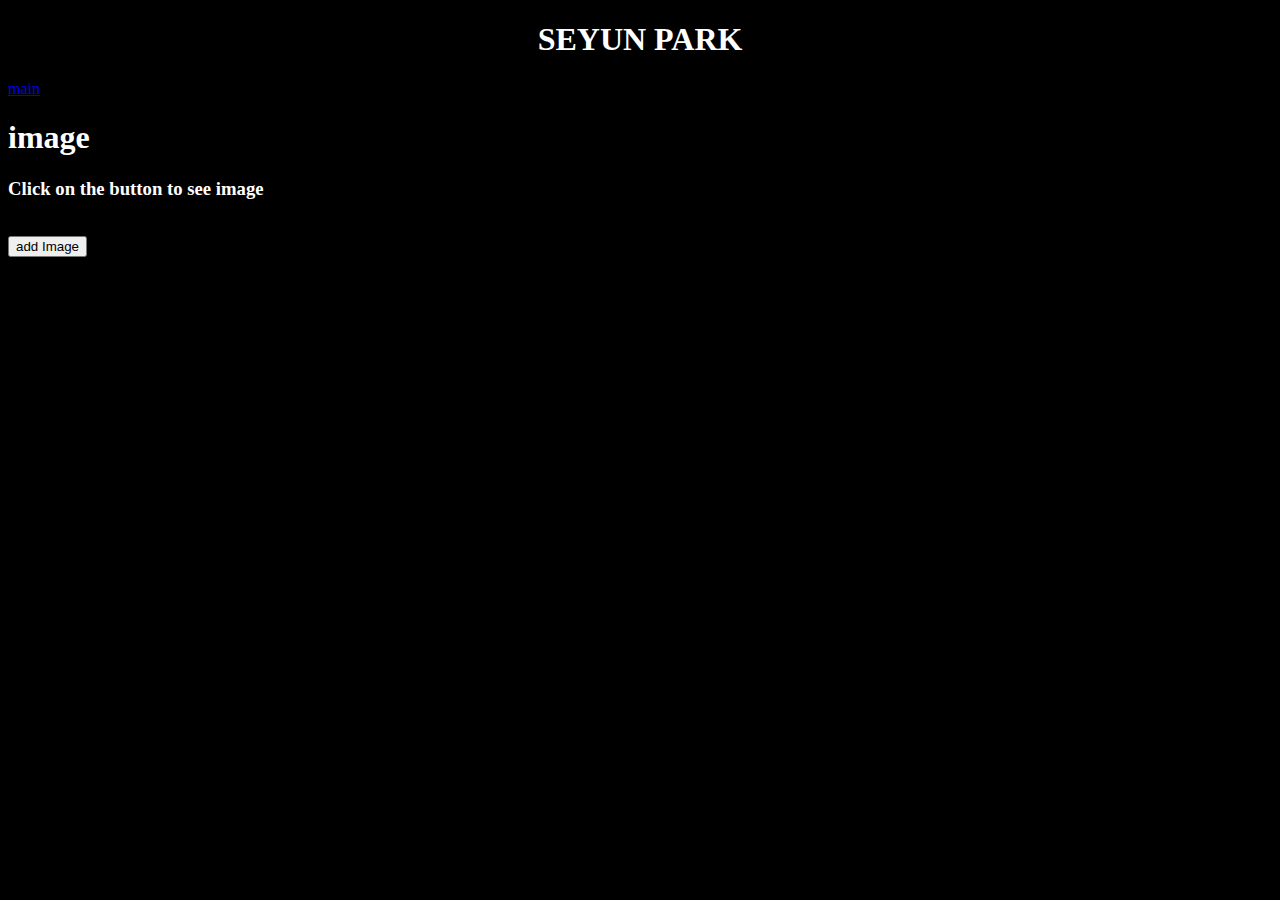
==== index.html @ 5bd7e9fb "javascript hw" ====
<!--A code comment!-->
<!DOCTYPE html>
<html lang="en">
	<head>
	<!--google tag (gtag.js)-->
<script async src="https://www.googletagmanager.com/gtag/js?id=G-LHCJQSRXJB">
</script>
<script>
	window.dataLayer = window.dataLayer || [];   
	function gtag(){dataLayer.push(arguments);}   
	gtag('js', new Date());   
	
	gtag('config', 'G-LHCJQSRXJB'); 
</script>
<link href="css/mycss.css" type="text/css" rel="stylesheet" />
<script type="text/javascript" src="Javascript/myjavascript.js"></script>
		<meta charset="UTF-8">
		<meta name="description" content="photography for begginers">
		<meta name="keywords" content="photography, photographer, art, begginers">	
		<title>Gallery</title>
	</head>
	<body>
		<h1 class="maintitle">SEYUN PARK</h1>
		<div="mainmenus">
		<div class="box1"><a href="index.html">main</a></div>
	<div id="imageshow">
        <h1>image</h1>
        <h3>Click on the button to see image</h3>
        <!-- img element without src attribute -->
        <img div id="mydiv100"/>
    </div>
    <button type="button" onclick="show()" id="btnID">
        add Image
    </button>


</body>
 
</html>
---- css/mycss.css ----
body{
    background-color: black;
	color:white;
    font-family: copperplate;
}

.maintitle {
    position: relative;
    animation: slider 2s ease-out;
    text-align: center;
    color: white;
}
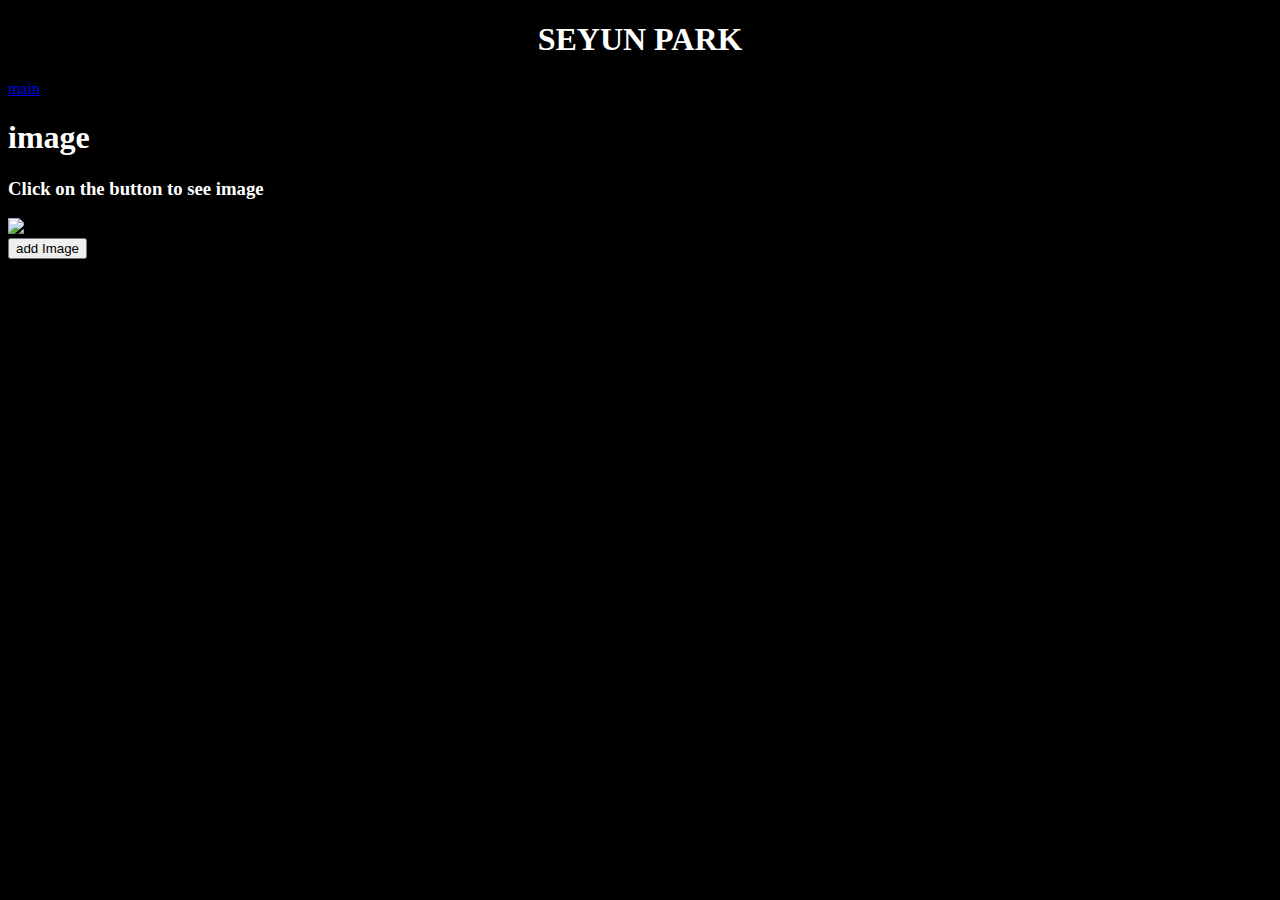
==== commit 69436339: "javascript hw valodator checked" ====
--- a/index.html
+++ b/index.html
@@ -1,10 +1,10 @@
 <!--A code comment!-->
 <!DOCTYPE html>
 <html lang="en">
-	<head>
+<head>
 	<!--google tag (gtag.js)-->
-<script async src="https://www.googletagmanager.com/gtag/js?id=G-LHCJQSRXJB">
-</script>
+	<script async src="https://www.googletagmanager.com/gtag/js?id=G-LHCJQSRXJB">
+	</script>
 <script>
 	window.dataLayer = window.dataLayer || [];   
 	function gtag(){dataLayer.push(arguments);}   
@@ -12,29 +12,28 @@
 	
 	gtag('config', 'G-LHCJQSRXJB'); 
 </script>
-<link href="css/mycss.css" type="text/css" rel="stylesheet" />
-<script type="text/javascript" src="Javascript/myjavascript.js"></script>
-		<meta charset="UTF-8">
-		<meta name="description" content="photography for begginers">
-		<meta name="keywords" content="photography, photographer, art, begginers">	
-		<title>Gallery</title>
-	</head>
-	<body>
+	<link href="css/mycss.css" type="text/css" rel="stylesheet">
+		<script src="Javascript/myjavascript.js"></script>
+			<meta charset="UTF-8">
+			<meta name="description" content="photography for begginers">
+			<meta name="keywords" content="photography, photographer, art, begginers">	
+			<title>Gallery</title>
+</head>
+
+<body>
 		<h1 class="maintitle">SEYUN PARK</h1>
-		<div="mainmenus">
-		<div class="box1"><a href="index.html">main</a></div>
-	<div id="imageshow">
-        <h1>image</h1>
-        <h3>Click on the button to see image</h3>
-        <!-- img element without src attribute -->
-        <img div id="mydiv100"/>
-    </div>
+			<div class="nav">
+			<div class="box1"><a href="index.html">main</a></div>
+			</div>
+		<div id="imageshow">
+			<h1>image</h1>
+			<h3>Click on the button to see image</h3>
+    <!-- img element without src attribute -->
+        <img id="mydiv100" alt=" " src=".">
+		</div>
     <button type="button" onclick="show()" id="btnID">
         add Image
     </button>
-
-
 </body>
- 
 </html>
 
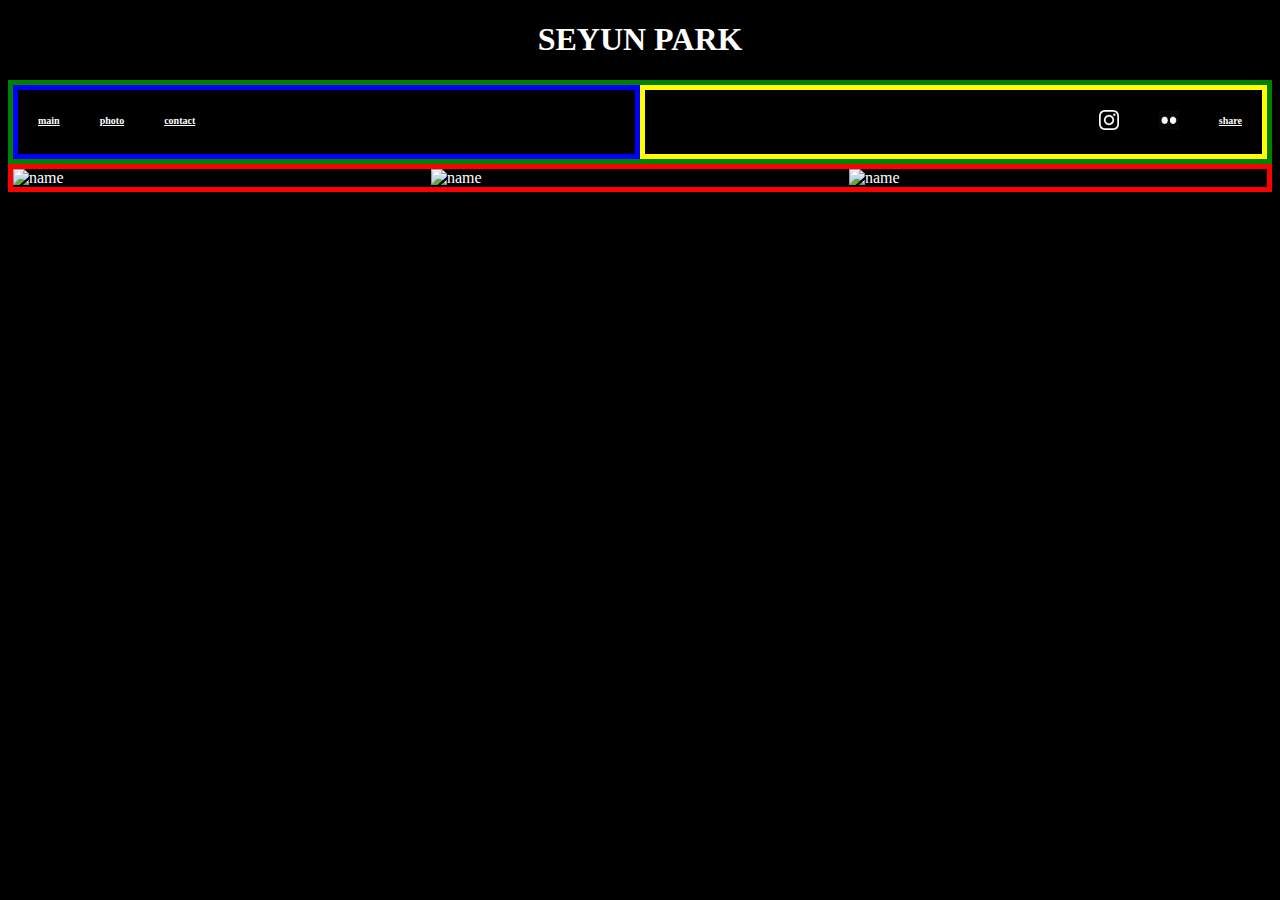
==== commit 130c544b: "main page edited" ====
--- a/index.html
+++ b/index.html
@@ -21,19 +21,28 @@
 </head>
 
 <body>
-		<h1 class="maintitle">SEYUN PARK</h1>
-			<div class="nav">
+	<h1 class="maintitle">SEYUN PARK</h1>
+	<div class="titlebar">
+		<div class="nav">
 			<div class="box1"><a href="index.html">main</a></div>
-			</div>
-		<div id="imageshow">
-			<h1>image</h1>
-			<h3>Click on the button to see image</h3>
-    <!-- img element without src attribute -->
-        <img id="mydiv100" alt=" " src=".">
+			<div class="box2"><a href="index.html">photo</a></div>
+			<div class="box3"><a href="index.html">contact</a></div>
 		</div>
-    <button type="button" onclick="show()" id="btnID">
-        add Image
-    </button>
+		<div class="socialmedia">
+			<div class="instagram"><a href="https://instagram.com/seyun_p.ics?igshid=MTk0NTkyODZkYg=="><img src="images/instagramicon.jpg" alt="instagram" style="width:20px;height:20px;"></a></div>
+			<div class="more"><a href=""><img src="images/shareicon.jpg" alt="more" style="width:20px;height:20px;"></a></div>
+			<div class="box4"><a href="index.html">share</a></div>
+		</div>
+	</div>
+			
+		<div id="preview">
+<!-- img element without src attribute -->
+		<div class="preview1"><img src="images/king.JPG" alt="name" class="align-left medium"></div>
+		<div class="preview3"><img src="images/berry.JPG" alt="name" class="align-center"></div>
+		<div class="preview5"><img src="images/idea.JPG" alt="name" class="align-right medium"></div>
+<!--add slide buttons-->
+		</div>
+
 </body>
 </html>
 
--- a/css/mycss.css
+++ b/css/mycss.css
@@ -4,9 +4,94 @@
     font-family: copperplate;
 }
 
+body{
+font-family: Georgia, "Times New Roman", serif;
+color: white;}
+
+#preview{
+display:grid;
+grid-template-columns:1fr 1fr 1fr;
+border: 5px solid red;}
+
+img.align-right	{
+width:100%;
+height:auto;}
+
+img.align-left{
+width:100%;
+height:auto;}
+
+img.align-center{
+width:100%;
+height:auto;}
+
+
 .maintitle {
     position: relative;
     animation: slider 2s ease-out;
     text-align: center;
     color: white;
-}+}
+
+@keyframes slider {
+    0% {    
+        opacity: 0;
+        left: -700px;
+    }
+    100% {
+        opacity: 1;
+        left: 0;
+    }
+}
+
+a{
+color: white;
+font-size:10px;
+font-weight:bold;}
+
+a:active{
+color: white;}
+
+.titlebar{
+display: flex;
+border:5px solid green;}
+
+.nav{
+display:flex;
+justify-content:left;
+flex:1;
+border:5px solid blue;}
+
+.socialmedia{
+display:flex;
+justify-content:right;
+flex:1;
+border: 5px solid yellow;}
+
+.box1{
+padding:10px;
+margin:10px;}
+
+.box2{
+padding:10px;
+margin:10px;}
+
+.box3{
+padding:10px;
+margin:10px;}
+
+.empty{
+padding:10px;
+margin:10px;}
+
+.instagram{
+padding:10px;
+margin:10px;}
+
+.more{
+padding:10px;
+margin:10px;}
+
+.box4{
+padding:10px;
+margin:10px;}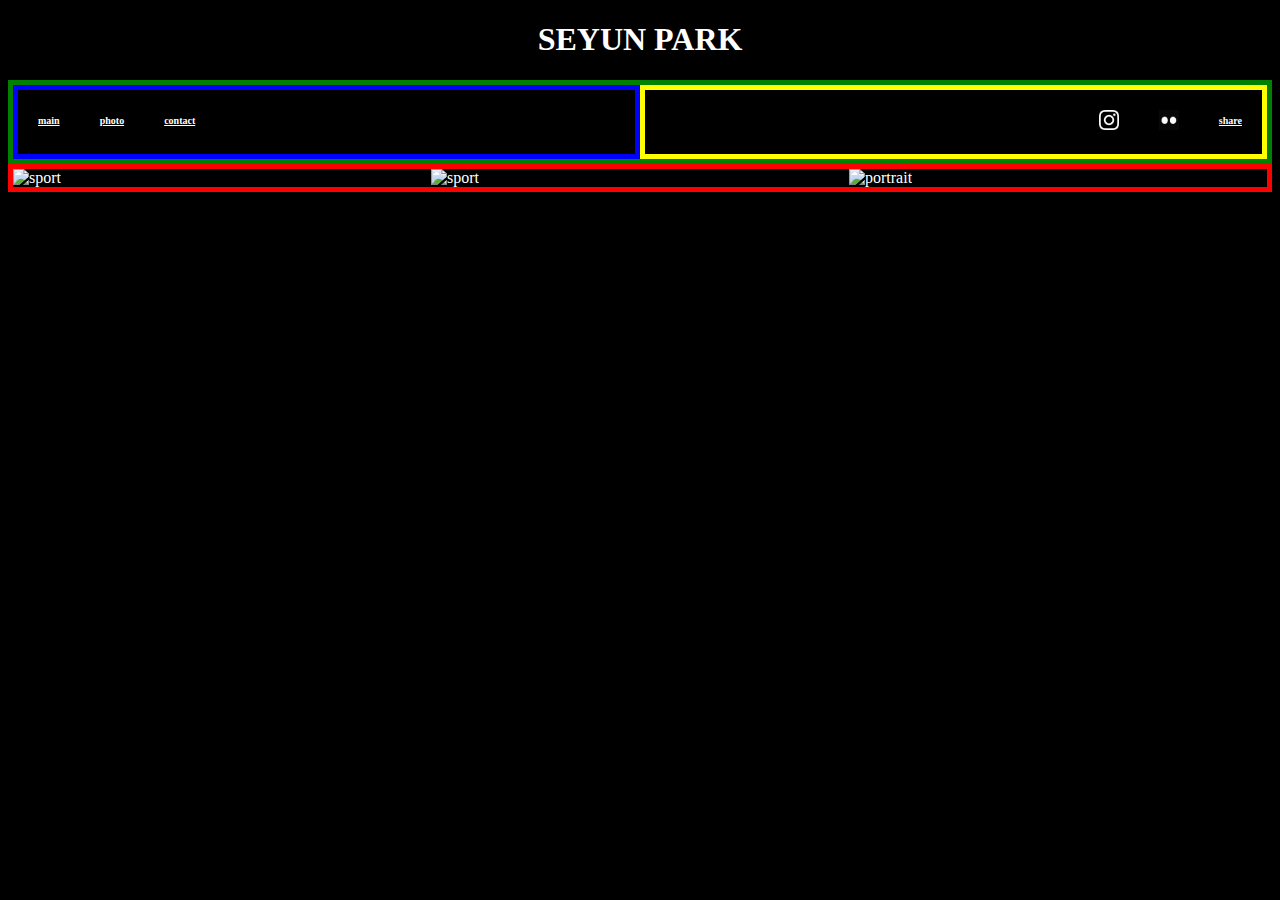
==== commit de3763d5: "edited contact" ====
--- a/index.html
+++ b/index.html
@@ -25,21 +25,21 @@
 	<div class="titlebar">
 		<div class="nav">
 			<div class="box1"><a href="index.html">main</a></div>
-			<div class="box2"><a href="index.html">photo</a></div>
-			<div class="box3"><a href="index.html">contact</a></div>
+			<div class="box2"><a href="html/gallery.html">photo</a></div>
+			<div class="box3"><a href="html/contact.html">contact</a></div>
 		</div>
 		<div class="socialmedia">
 			<div class="instagram"><a href="https://instagram.com/seyun_p.ics?igshid=MTk0NTkyODZkYg=="><img src="images/instagramicon.jpg" alt="instagram" style="width:20px;height:20px;"></a></div>
-			<div class="more"><a href=""><img src="images/shareicon.jpg" alt="more" style="width:20px;height:20px;"></a></div>
+			<div class="more"><a href="https://sites.google.com/view/seyunpark/home?fbclid=PAAaamfT1nBo7ktmWuqLN1VbepxvSuqjEFS0s-x4EzHwMVim9FQF0aNjj8DyM_aem_AQybNX2r3LZycabYDiI9JlU-fyoIkaniSQx3s_V8wkHT3AHC9j_FFhwgXV01Oo5Yp7Y"><img src="images/moreicon.jpg" alt="more" style="width:20px;height:20px;"></a></div>
 			<div class="box4"><a href="index.html">share</a></div>
 		</div>
 	</div>
 			
 		<div id="preview">
 <!-- img element without src attribute -->
-		<div class="preview1"><img src="images/king.JPG" alt="name" class="align-left medium"></div>
-		<div class="preview3"><img src="images/berry.JPG" alt="name" class="align-center"></div>
-		<div class="preview5"><img src="images/idea.JPG" alt="name" class="align-right medium"></div>
+		<div class="preview1"><img src="images/main1.JPG" alt="sport" class="align-left medium"></div>
+		<div class="preview3"><img src="images/main2.JPG" alt="sport" class="align-center"></div>
+		<div class="preview5"><img src="images/main3.JPG" alt="portrait" class="align-right medium"></div>
 <!--add slide buttons-->
 		</div>
 
--- a/css/mycss.css
+++ b/css/mycss.css
@@ -94,4 +94,73 @@
 
 .box4{
 padding:10px;
-margin:10px;}+margin:10px;}
+
+#page2{
+width:100%;
+height:100vh;
+background: linear-gradient(to right, white 0%, white 25%, black 25%, black 75%);}
+
+.secondtitlebar{
+position:fixed;
+border:5px solid yellow;
+display:grid;}
+
+#content{
+  position: absolute;
+  top: 80px;
+  right: 0;
+  width: 400px;
+  height: auto;
+  border: 3px solid #73AD21;}
+
+h4{
+color:black;}
+
+.gallerynav{
+justify-content:left;
+flex:1;
+border:5px solid blue;}
+
+.maintitle2{
+color:black;}
+
+li>a{
+color:black;
+padding:1px;
+margin:1px;
+font-size:10px;}
+
+.socialmedia2{
+display:inline-flex;
+justify-content:left;
+border:5px solid red;}
+
+.grid-item{
+padding:5px;
+margin:5px;}
+
+#aboutme{
+justify-content:right;
+border: 5px solid purple;
+display:grid;}
+
+.coming{
+    position: relative;
+    animation: slider 1s ease-out;
+    text-align: center;
+    color: white;
+	font-size:80px;
+}
+
+@keyframes slider {
+    0% {    
+        opacity: 0;
+        left: -700px;
+    }
+    100% {
+        opacity: 1;
+        left: 0;
+    }
+}
+
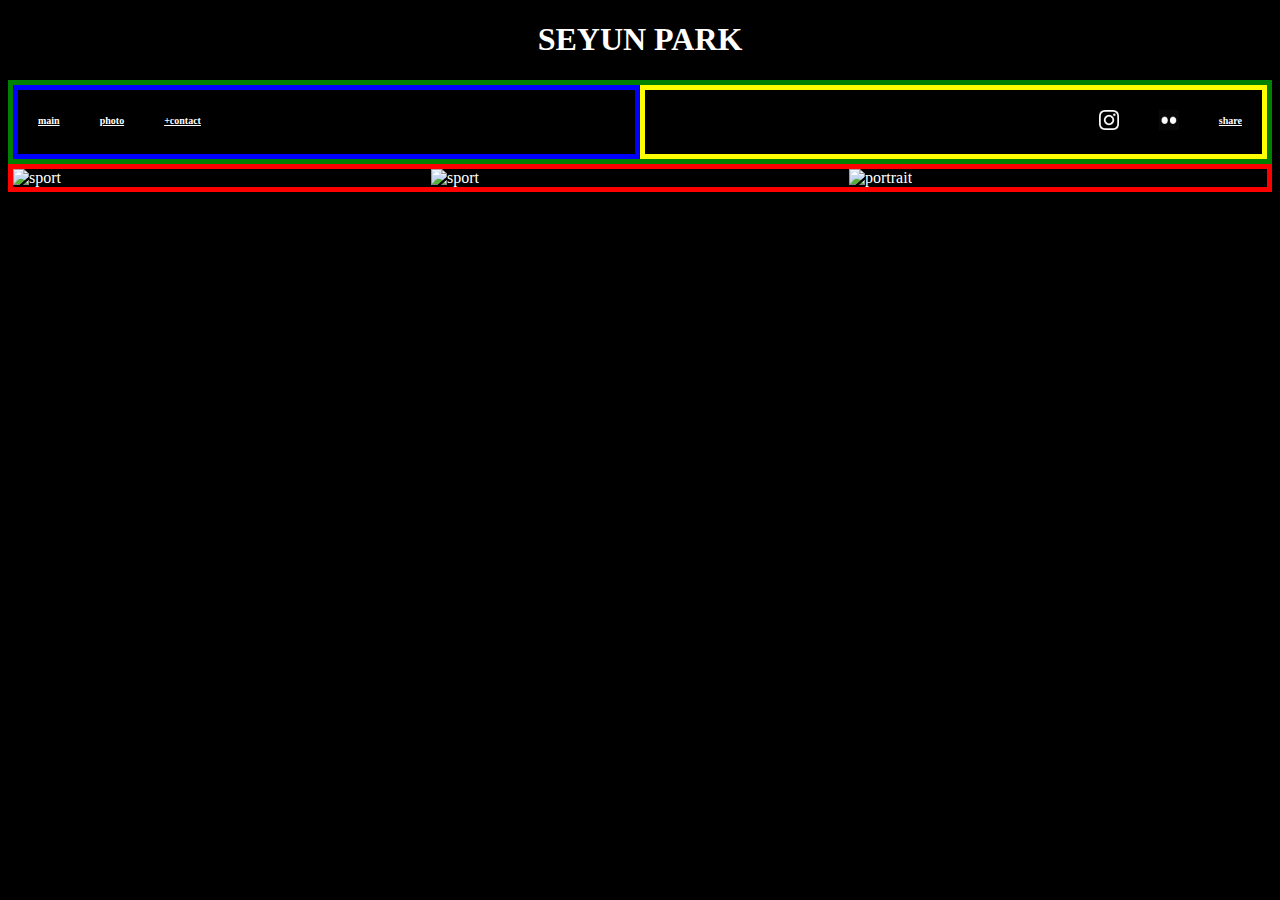
==== commit abc36c43: "validator checked" ====
--- a/index.html
+++ b/index.html
@@ -14,6 +14,7 @@
 </script>
 	<link href="css/mycss.css" type="text/css" rel="stylesheet">
 		<script src="Javascript/myjavascript.js"></script>
+		<link href='http://fonts.googleapis.com/css?family=Balthazar' rel='stylesheet' type='text/css'>
 			<meta charset="UTF-8">
 			<meta name="description" content="photography for begginers">
 			<meta name="keywords" content="photography, photographer, art, begginers">	
@@ -26,7 +27,7 @@
 		<div class="nav">
 			<div class="box1"><a href="index.html">main</a></div>
 			<div class="box2"><a href="html/gallery.html">photo</a></div>
-			<div class="box3"><a href="html/contact.html">contact</a></div>
+			<div class="box3"><a href="html/contact.html">+contact</a></div>
 		</div>
 		<div class="socialmedia">
 			<div class="instagram"><a href="https://instagram.com/seyun_p.ics?igshid=MTk0NTkyODZkYg=="><img src="images/instagramicon.jpg" alt="instagram" style="width:20px;height:20px;"></a></div>
--- a/css/mycss.css
+++ b/css/mycss.css
@@ -1,29 +1,33 @@
 body{
     background-color: black;
 	color:white;
-    font-family: copperplate;
-}
-
-body{
-font-family: Georgia, "Times New Roman", serif;
-color: white;}
+}
+
+.class{
+    font-size: 24pt;
+    font-family: "Copperplate Gothic Bold", Copperplate, Balthazar;
+}
 
 #preview{
 display:grid;
 grid-template-columns:1fr 1fr 1fr;
-border: 5px solid red;}
+border: 5px solid red;
+}
 
 img.align-right	{
 width:100%;
-height:auto;}
+height:auto;
+}
 
 img.align-left{
 width:100%;
-height:auto;}
+height:auto;
+}
 
 img.align-center{
 width:100%;
-height:auto;}
+height:auto;
+}
 
 
 .maintitle {
@@ -47,111 +51,141 @@
 a{
 color: white;
 font-size:10px;
-font-weight:bold;}
+font-weight:bold;
+}
 
 a:active{
-color: white;}
+color: white;
+}
 
 .titlebar{
 display: flex;
-border:5px solid green;}
+border:5px solid green;
+}
 
 .nav{
 display:flex;
 justify-content:left;
 flex:1;
-border:5px solid blue;}
+border:5px solid blue;
+}
 
 .socialmedia{
 display:flex;
 justify-content:right;
 flex:1;
-border: 5px solid yellow;}
+border: 5px solid yellow;
+}
 
 .box1{
 padding:10px;
-margin:10px;}
+margin:10px;
+}
 
 .box2{
 padding:10px;
-margin:10px;}
+margin:10px;
+}
 
 .box3{
 padding:10px;
-margin:10px;}
+margin:10px;
+}
 
 .empty{
 padding:10px;
-margin:10px;}
+margin:10px;
+}
 
 .instagram{
 padding:10px;
-margin:10px;}
+margin:10px;
+}
 
 .more{
 padding:10px;
-margin:10px;}
+margin:10px;
+}
 
 .box4{
 padding:10px;
-margin:10px;}
-
-#page2{
-width:100%;
-height:100vh;
-background: linear-gradient(to right, white 0%, white 25%, black 25%, black 75%);}
+margin:10px;
+}
+
+.page2{
+display: flex;
+border:5px solid green;
+}
 
 .secondtitlebar{
+background-color:white;
+display:grid;
+justify-content:left;
+flex:1;
+border:5px solid blue;
+}
+
+.content{
+display:grid;
+justify-content:right;
+flex:3;
+padding:2px;
+border: 2px solid white;
+}
+
+.socialmedia2{
+display:inline-flex;
+justify-content:left;
+border:5px solid red;
+}
+
+.grid-item{
+padding:5px;
+margin:5px;
+}
+  
+h4{
+color:black;
+}
+
+.gallerynav{
+background-color:white;
 position:fixed;
-border:5px solid yellow;
-display:grid;}
-
-#content{
-  position: absolute;
-  top: 80px;
-  right: 0;
-  width: 400px;
-  height: auto;
-  border: 3px solid #73AD21;}
-
-h4{
-color:black;}
-
-.gallerynav{
-justify-content:left;
-flex:1;
-border:5px solid blue;}
+margin-left:10px;
+justify-content:left;
+flex:1;
+border:5px solid pink;
+}
 
 .maintitle2{
-color:black;}
+color:black;
+}
 
 li>a{
 color:black;
 padding:1px;
 margin:1px;
-font-size:10px;}
-
-.socialmedia2{
-display:inline-flex;
-justify-content:left;
-border:5px solid red;}
-
-.grid-item{
-padding:5px;
-margin:5px;}
+font-size:10px;
+}
 
 #aboutme{
+border: 5px solid purple;
+flex:3;
+display:grid;
+}
+
+.coming{
+position: relative;
+animation: slider 1s ease-out;
+text-align: center;
+color: white;
+font-size:80px;
+display:grid;
 justify-content:right;
-border: 5px solid purple;
-display:grid;}
-
-.coming{
-    position: relative;
-    animation: slider 1s ease-out;
-    text-align: center;
-    color: white;
-	font-size:80px;
-}
+flex:3;
+border: 5px solid yellow
+}
+
 
 @keyframes slider {
     0% {    
@@ -164,3 +198,108 @@
     }
 }
 
+.gallery{
+background-color:black;
+display:grid;
+grid-template-columns:1fr 1.8fr 1.8fr;
+border: 5px solid yellow;
+}
+
+.secondtitlebar1{
+background-color:white;
+display:grid;
+justify-content:left;
+flex:1;
+border:5px solid blue;
+}
+
+.fixednav{
+	position:fixed; 
+	border-width:thin;
+	top:100px;
+}
+
+#gallery1{
+border: 5px solid orange;
+}
+
+#gallery2{
+border: 5px solid orange;
+}
+
+/*odd number*/
+.foto1{
+margin:5px;
+padding:10px;
+max-width:100%;
+height:auto;
+}
+
+.foto3{
+margin:5px;
+padding:10px;
+max-width:100%;
+height:auto;
+}
+
+.foto5{
+margin:5px;
+padding:10px;
+max-width:100%;
+height:auto;
+}
+
+.foto7{
+margin:5px;
+padding:10px;
+max-width:100%;
+height:auto;
+}
+
+.foto9{
+margin:5px;
+padding:10px;
+max-width:100%;
+height:auto;
+}
+
+/*even number*/
+.foto2{
+margin:5px;
+padding:10px;
+max-width:100%;
+height:auto;
+}
+
+.foto4{
+margin:5px;
+padding:10px;
+max-width:100%;
+height:auto;
+}
+
+.foto6{
+margin:5px;
+padding:10px;
+max-width:100%;
+height:auto;
+}
+
+.foto8{
+margin:5px;
+padding:10px;
+max-width:100%;
+height:auto;
+}
+
+.seyun{
+border:3px solid yellow;
+}
+
+.family{
+border:3px solid yellow;
+}
+
+.funfact{
+border:3px solid yellow;
+}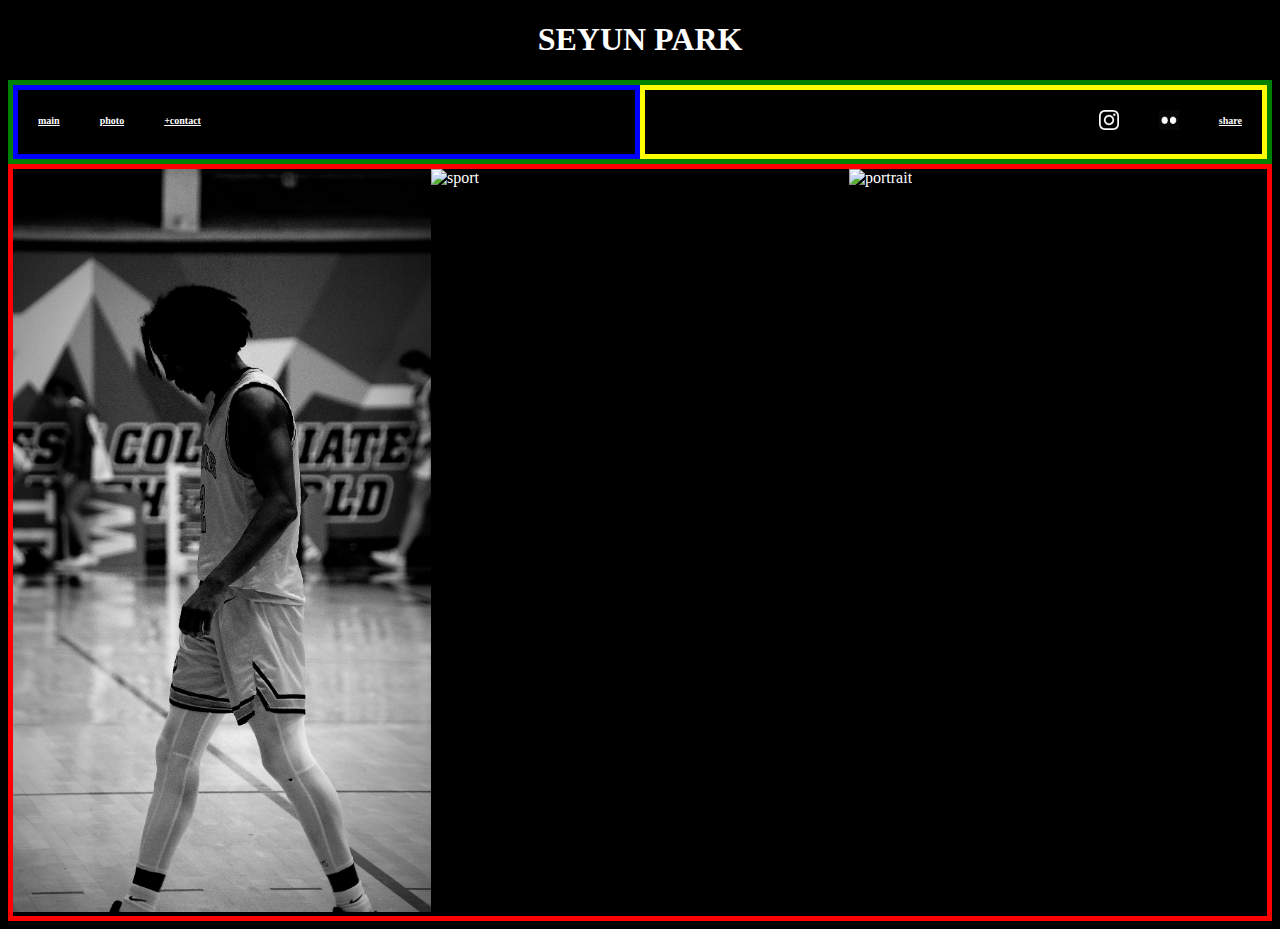
==== commit ae961b89: "main" ====
--- a/index.html
+++ b/index.html
@@ -38,7 +38,7 @@
 			
 		<div id="preview">
 <!-- img element without src attribute -->
-		<div class="preview1"><img src="images/main1.JPG" alt="sport" class="align-left medium"></div>
+		<div class="preview1"><img src="images/main1.jpg" alt="sport" class="align-left medium"></div>
 		<div class="preview3"><img src="images/main2.JPG" alt="sport" class="align-center"></div>
 		<div class="preview5"><img src="images/main3.JPG" alt="portrait" class="align-right medium"></div>
 <!--add slide buttons-->
--- a/css/mycss.css
+++ b/css/mycss.css
@@ -4,8 +4,8 @@
 }
 
 .class{
-    font-size: 24pt;
-    font-family: "Copperplate Gothic Bold", Copperplate, Balthazar;
+font-size: 24pt;
+font-family: "Copperplate Gothic Bold", Copperplate, Balthazar;
 }
 
 #preview{
@@ -28,7 +28,6 @@
 width:100%;
 height:auto;
 }
-
 
 .maintitle {
     position: relative;
@@ -186,7 +185,6 @@
 border: 5px solid yellow
 }
 
-
 @keyframes slider {
     0% {    
         opacity: 0;
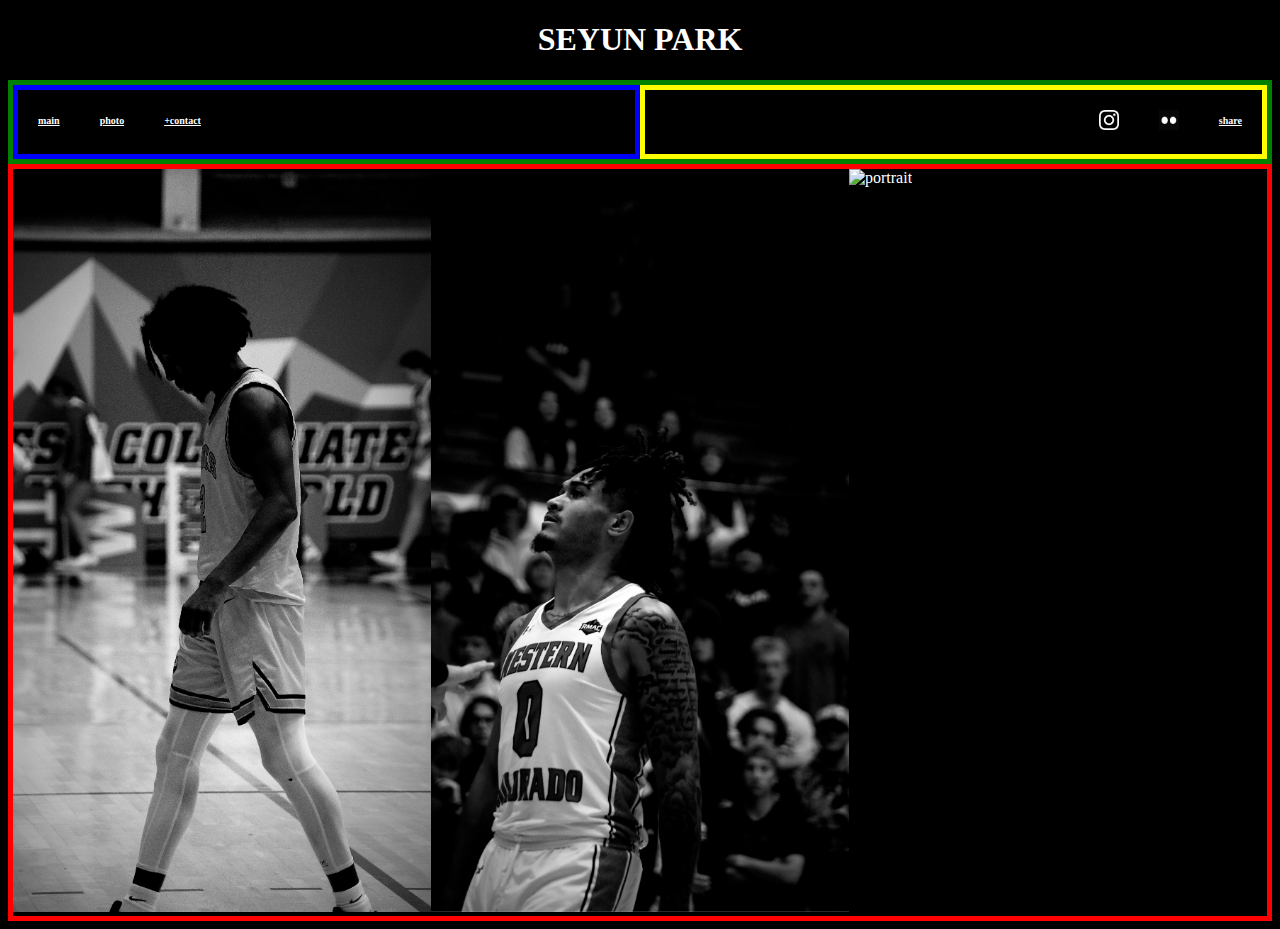
==== commit 7085412a: "jpg change" ====
--- a/index.html
+++ b/index.html
@@ -39,8 +39,8 @@
 		<div id="preview">
 <!-- img element without src attribute -->
 		<div class="preview1"><img src="images/main1.jpg" alt="sport" class="align-left medium"></div>
-		<div class="preview3"><img src="images/main2.JPG" alt="sport" class="align-center"></div>
-		<div class="preview5"><img src="images/main3.JPG" alt="portrait" class="align-right medium"></div>
+		<div class="preview3"><img src="images/main2.jpg" alt="sport" class="align-center"></div>
+		<div class="preview5"><img src="images/main3.jpg" alt="portrait" class="align-right medium"></div>
 <!--add slide buttons-->
 		</div>
 
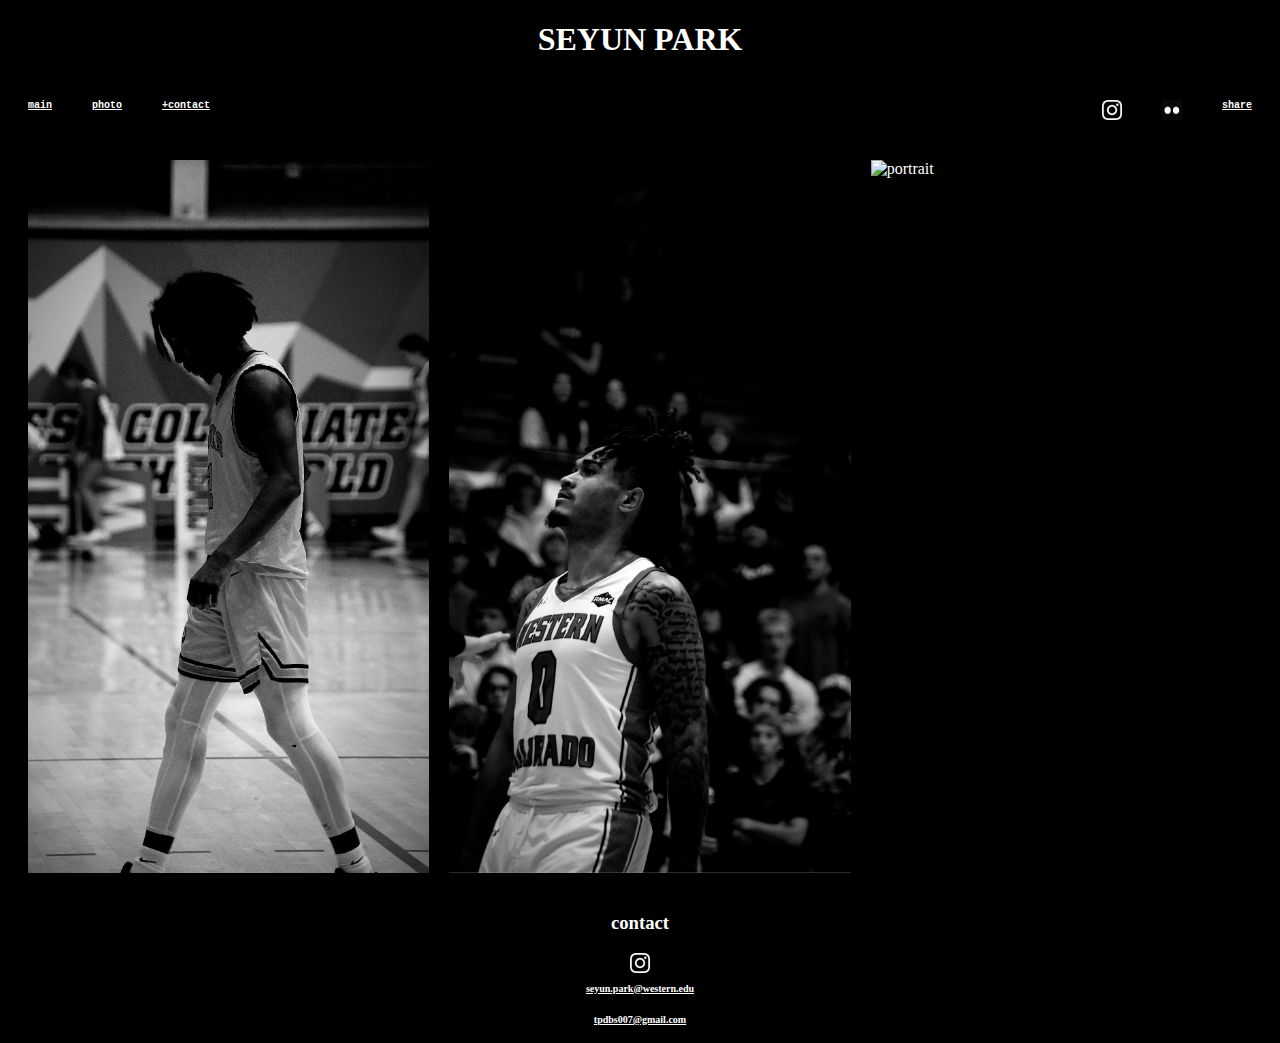
==== commit 921c1f47: "last final project" ====
--- a/index.html
+++ b/index.html
@@ -43,6 +43,12 @@
 		<div class="preview5"><img src="images/main3.jpg" alt="portrait" class="align-right medium"></div>
 <!--add slide buttons-->
 		</div>
+		<div class="contactinfo">
+					<h3>contact</h3>
+					<a href="https://instagram.com/seyun_p.ics?igshid=MTk0NTkyODZkYg=="><img src="images/instagramicon.jpg" alt="instagram" style="width:20px;height:20px;"></a>
+					<a href="https://accounts.google.com/"><p>seyun.park@western.edu</p></a>
+					<a href="https://accounts.google.com/"><p>tpdbs007@gmail.com</p></a>
+				</div>
 
 </body>
 </html>
--- a/css/mycss.css
+++ b/css/mycss.css
@@ -1,32 +1,40 @@
+p{
+font-family:"Times New Roman";
+}
+
+li{
+	font-family:"Courier New";
+}
+
 body{
     background-color: black;
 	color:white;
 }
 
-.class{
-font-size: 24pt;
-font-family: "Copperplate Gothic Bold", Copperplate, Balthazar;
-}
-
 #preview{
 display:grid;
 grid-template-columns:1fr 1fr 1fr;
-border: 5px solid red;
 }
 
 img.align-right	{
 width:100%;
 height:auto;
+padding:10px;
+margin:10px;
 }
 
 img.align-left{
 width:100%;
 height:auto;
+padding:10px;
+margin:10px;
 }
 
 img.align-center{
 width:100%;
 height:auto;
+padding:10px;
+margin:10px;
 }
 
 .maintitle {
@@ -34,7 +42,10 @@
     animation: slider 2s ease-out;
     text-align: center;
     color: white;
-}
+	font-family:"Georgia";
+}
+
+
 
 @keyframes slider {
     0% {    
@@ -59,21 +70,19 @@
 
 .titlebar{
 display: flex;
-border:5px solid green;
+font-family:"Courier New";
 }
 
 .nav{
 display:flex;
 justify-content:left;
 flex:1;
-border:5px solid blue;
 }
 
 .socialmedia{
 display:flex;
 justify-content:right;
 flex:1;
-border: 5px solid yellow;
 }
 
 .box1{
@@ -113,7 +122,6 @@
 
 .page2{
 display: flex;
-border:5px solid green;
 }
 
 .secondtitlebar{
@@ -121,21 +129,49 @@
 display:grid;
 justify-content:left;
 flex:1;
-border:5px solid blue;
+}
+
+.secondtitlebar2{
+background-color:white;
+display:grid;
+justify-content:left;
+flex:1;
 }
 
 .content{
 display:grid;
-justify-content:right;
+justify-content:center;
 flex:3;
-padding:2px;
-border: 2px solid white;
+padding:30px;
+}
+fieldset{
+display:grid;
+justify-content:center;
+}
+
+button:hover{
+background-color:pink;}
+
+option:checked, option:hover{
+color:black;
+background-color:pink;}
+
+textarea:focus-visible{
+background-color:pink;
+transition:3s;}
+
+input:focus{
+background-color:pink;
+transition:3s;}
+
+.contactinfo, p, h3, a{
+display:grid;
+justify-content:center;
 }
 
 .socialmedia2{
 display:inline-flex;
 justify-content:left;
-border:5px solid red;
 }
 
 .grid-item{
@@ -145,6 +181,7 @@
   
 h4{
 color:black;
+font-family:"Georgia";
 }
 
 .gallerynav{
@@ -153,7 +190,6 @@
 margin-left:10px;
 justify-content:left;
 flex:1;
-border:5px solid pink;
 }
 
 .maintitle2{
@@ -165,12 +201,6 @@
 padding:1px;
 margin:1px;
 font-size:10px;
-}
-
-#aboutme{
-border: 5px solid purple;
-flex:3;
-display:grid;
 }
 
 .coming{
@@ -182,7 +212,6 @@
 display:grid;
 justify-content:right;
 flex:3;
-border: 5px solid yellow
 }
 
 @keyframes slider {
@@ -200,7 +229,12 @@
 background-color:black;
 display:grid;
 grid-template-columns:1fr 1.8fr 1.8fr;
-border: 5px solid yellow;
+}
+
+.about2{
+background-color:black;
+display:grid;
+grid-template-columns:1fr 3.6fr;
 }
 
 .secondtitlebar1{
@@ -208,7 +242,6 @@
 display:grid;
 justify-content:left;
 flex:1;
-border:5px solid blue;
 }
 
 .fixednav{
@@ -217,13 +250,6 @@
 	top:100px;
 }
 
-#gallery1{
-border: 5px solid orange;
-}
-
-#gallery2{
-border: 5px solid orange;
-}
 
 /*odd number*/
 .foto1{
@@ -233,71 +259,207 @@
 height:auto;
 }
 
-.foto3{
+.foto2{
 margin:5px;
 padding:10px;
 max-width:100%;
 height:auto;
 }
 
-.foto5{
-margin:5px;
-padding:10px;
-max-width:100%;
-height:auto;
-}
-
-.foto7{
-margin:5px;
-padding:10px;
-max-width:100%;
-height:auto;
-}
-
-.foto9{
-margin:5px;
-padding:10px;
-max-width:100%;
-height:auto;
-}
-
-/*even number*/
-.foto2{
-margin:5px;
-padding:10px;
-max-width:100%;
-height:auto;
-}
-
-.foto4{
-margin:5px;
-padding:10px;
-max-width:100%;
-height:auto;
-}
-
-.foto6{
-margin:5px;
-padding:10px;
-max-width:100%;
-height:auto;
-}
-
-.foto8{
-margin:5px;
-padding:10px;
-max-width:100%;
-height:auto;
-}
-
-.seyun{
-border:3px solid yellow;
-}
-
-.family{
-border:3px solid yellow;
-}
-
-.funfact{
-border:3px solid yellow;
+#aboutme{
+margin:10px;
+padding:10px;
+justify-content:center;
+}
+
+/*
+first div
+*/
+
+.card {
+	width:auto;
+  padding:5px;
+  margin: 5px;
+}
+
+.card__image {
+  width: 30%;
+  max-height: 80px;
+  border-radius: var(--border-radius-primary);
+  object-fit: cover;
+  margin: 5px;
+  padding:5px;
+    max-height: none;
+    min-height: 400px;
+  }
+  
+  .minitt{
+  top: 80%; 
+  left: 40%; 
+  transform: translate(50%, -280%);  
+  color: white; 
+  padding: 5px; 
+  font-size: 50px; 
+text-align: left;
+position:absolute;
+font-family:"Georgia";
+}
+
+
+.card2 {
+  border-radius: var(--border-radius-primary);
+	width:100%;
+	height:auto;
+}
+
+.card2image{
+	width:100%;
+	height:auto;
+}
+
+.card3image{
+	width:100%;
+	height:auto;
+}
+
+.card3 {
+	width:100%;
+	height:auto;
+  padding:5px;
+  margin: 5px;
+}
+
+.card4{
+background-color:black;
+display:grid;
+border-radius: var(--border-radius-primary);
+grid-template-columns:1.8fr 1.8fr;
+position:sticky;
+  width:auto;
+  padding:5px;
+  margin: 5px;
+}
+
+.card5{
+	width:100%;
+	height:auto;
+  padding:5px;
+  margin: 5px;
+}
+
+.card6{
+	width:100%;
+	height:auto;
+display:grid;
+border-radius: var(--border-radius-primary);
+grid-template-columns:1fr 2fr;
+  padding:5px;
+  margin: 5px;
+}
+
+.image-container {
+	width:100%;
+	height:auto;
+	padding:5px;
+  margin:10px;
+  position: sticky;
+  display: inline-block;
+}
+
+.overlay-text {
+  position: absolute;
+  top: 50%; 
+  left: 50%; 
+  transform: translate(-50%, -50%); 
+  background-color: rgba(100,100,100,0.3); 
+  color: #fff; 
+  padding: 10px 10px; 
+  font-size: 10px; 
+text-align: left;
+	width:80%;
+	height:auto;
+}
+
+ * {
+  box-sizing: border-box;
+}
+
+
+.container {
+  padding: 100px 30px;
+  width: 100%;
+  margin: 0 auto;
+  max-width: 800px;
+}
+
+.image-stack {
+  position: sticky;
+  width: 100%;
+}
+
+.image-stack__item--bottom {
+  position: sticky;
+  right: 0;
+  top: 0;
+  width: 80%; 
+}
+
+.image-stack__item--top {
+  padding-top: 20px; 
+  padding-right: 20%; 
+  width: 80%;
+}
+
+img{
+  width: 100%;
+  display: block;
+}
+
+
+.overlay-text1{
+  top: 80%; 
+  left: 50%; 
+  transform: translate(40%, -50%);  
+  color: white; 
+  padding: 10px; 
+  font-size: 50px; 
+text-align: left;
+	width:100%;
+	height:auto;
+	font-family:"Georgia";
+}
+
+
+.fun3{
+	width:100%;
+	height:auto;
+padding:30px;
+margin:10px;
+}
+
+
+/* Mobile */
+@media (min-width:320px) { 
+
+    .tester {
+
+    }
+}
+
+/* Tablet */
+@media (min-width:640px) {
+
+    .tester {
+
+    }   
+
+}
+
+/* Desktop */
+@media (min-width:960px) {
+
+    .tester {
+
+    }   
+
 }